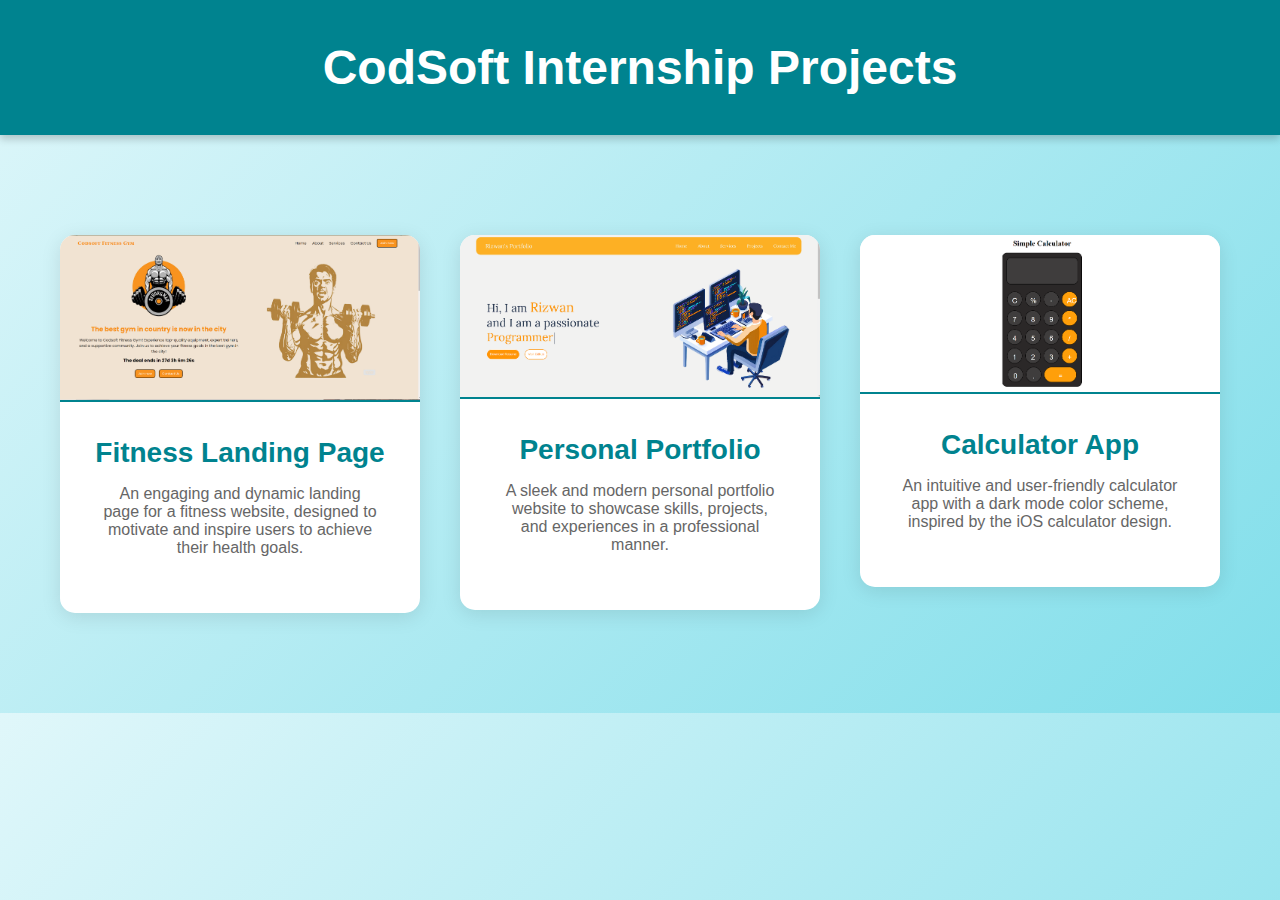
==== index.html @ 8f31845e "listing webpage added" ====
<!DOCTYPE html>
<html lang="en">
<head>
    <meta charset="UTF-8">
    <meta name="viewport" content="width=device-width, initial-scale=1.0">
    <title>CodSoft Internship Page</title>
    <link rel="stylesheet" href="style.css">
</head>
<body>
    <header>
        <h1>CodSoft Internship Projects</h1>
    </header>
    <div class="container">
        <a href="landing page/landingpage.html" class="project">
            <img src="landing page/preview_landingpage.png" alt="Fitness Landing Page Preview">
            <div class="project-content">
                <h2>Fitness Landing Page</h2>
                <p>An engaging and dynamic landing page for a fitness website, designed to motivate and inspire users to achieve their health goals.</p>
            </div>
        </a>
        <a href="portfolio/portfolio.html" class="project">
            <img src="portfolio/preview_portfolio.png" alt="Personal Portfolio Preview">
            <div class="project-content">
                <h2>Personal Portfolio</h2>
                <p>A sleek and modern personal portfolio website to showcase skills, projects, and experiences in a professional manner.</p>
            </div>
        </a>
        <a href="calculator/preview_calculator.png" class="project">
            <img src="calculator/preview_calculator.png" alt="Calculator App Preview">
            <div class="project-content">
                <h2>Calculator App</h2>
                <p>An intuitive and user-friendly calculator app with a dark mode color scheme, inspired by the iOS calculator design.</p>
            </div>
        </a>
    </div>
</body>
</html>
---- style.css ----
body {
    font-family: -apple-system, BlinkMacSystemFont, "Segoe UI", Roboto, "Helvetica Neue", Arial, sans-serif;
    margin: 0;
    padding: 0;
    background: linear-gradient(135deg, #e0f7fa, #80deea);
    color: #333;
    animation: fadeIn 1.5s ease-in-out;
}

@keyframes fadeIn {
    from { opacity: 0; }
    to { opacity: 1; }
}

header {
    background-color: #00838f;
    padding: 40px;
    text-align: center;
    color: #fff;
    box-shadow: 0 4px 8px rgba(0, 0, 0, 0.2);
}

header h1 {
    margin: 0;
    font-size: 3em;
    animation: slideDown 1s ease-in-out;
}

@keyframes slideDown {
    from { transform: translateY(-50px); opacity: 0; }
    to { transform: translateY(0); opacity: 1; }
}

.container {
    display: flex;
    flex-wrap: wrap;
    justify-content: space-around;
    align-items: flex-start;
    padding: 40px;
    max-width: 1200px;
    margin: 40px auto;
}

.project {
    background-color: #fff;
    border-radius: 15px;
    box-shadow: 0 4px 20px rgba(0, 0, 0, 0.1);
    margin: 20px;
    overflow: hidden;
    width: 30%;
    text-align: center;
    text-decoration: none;
    color: inherit;
    transition: transform 0.3s ease-in-out, box-shadow 0.3s ease-in-out;
    animation: fadeInUp 1s ease-in-out;
}

@keyframes fadeInUp {
    from { transform: translateY(20px); opacity: 0; }
    to { transform: translateY(0); opacity: 1; }
}

.project:hover {
    transform: translateY(-10px);
    box-shadow: 0 8px 30px rgba(0, 0, 0, 0.15);
}

.project img {
    width: 100%;
    height: auto;
    display: block;
    border-bottom: 2px solid #00838f;
}

.project-content {
    padding: 20px;
}

.project h2 {
    font-size: 1.75em;
    margin: 15px 0;
    color: #00838f;
}

.project p {
    font-size: 1em;
    padding: 0 20px 20px;
    color: #666;
}

@media (max-width: 768px) {
    .container {
        flex-direction: column;
        align-items: center;
    }

    .project {
        width: 80%;
        margin-bottom: 20px;
    }
}
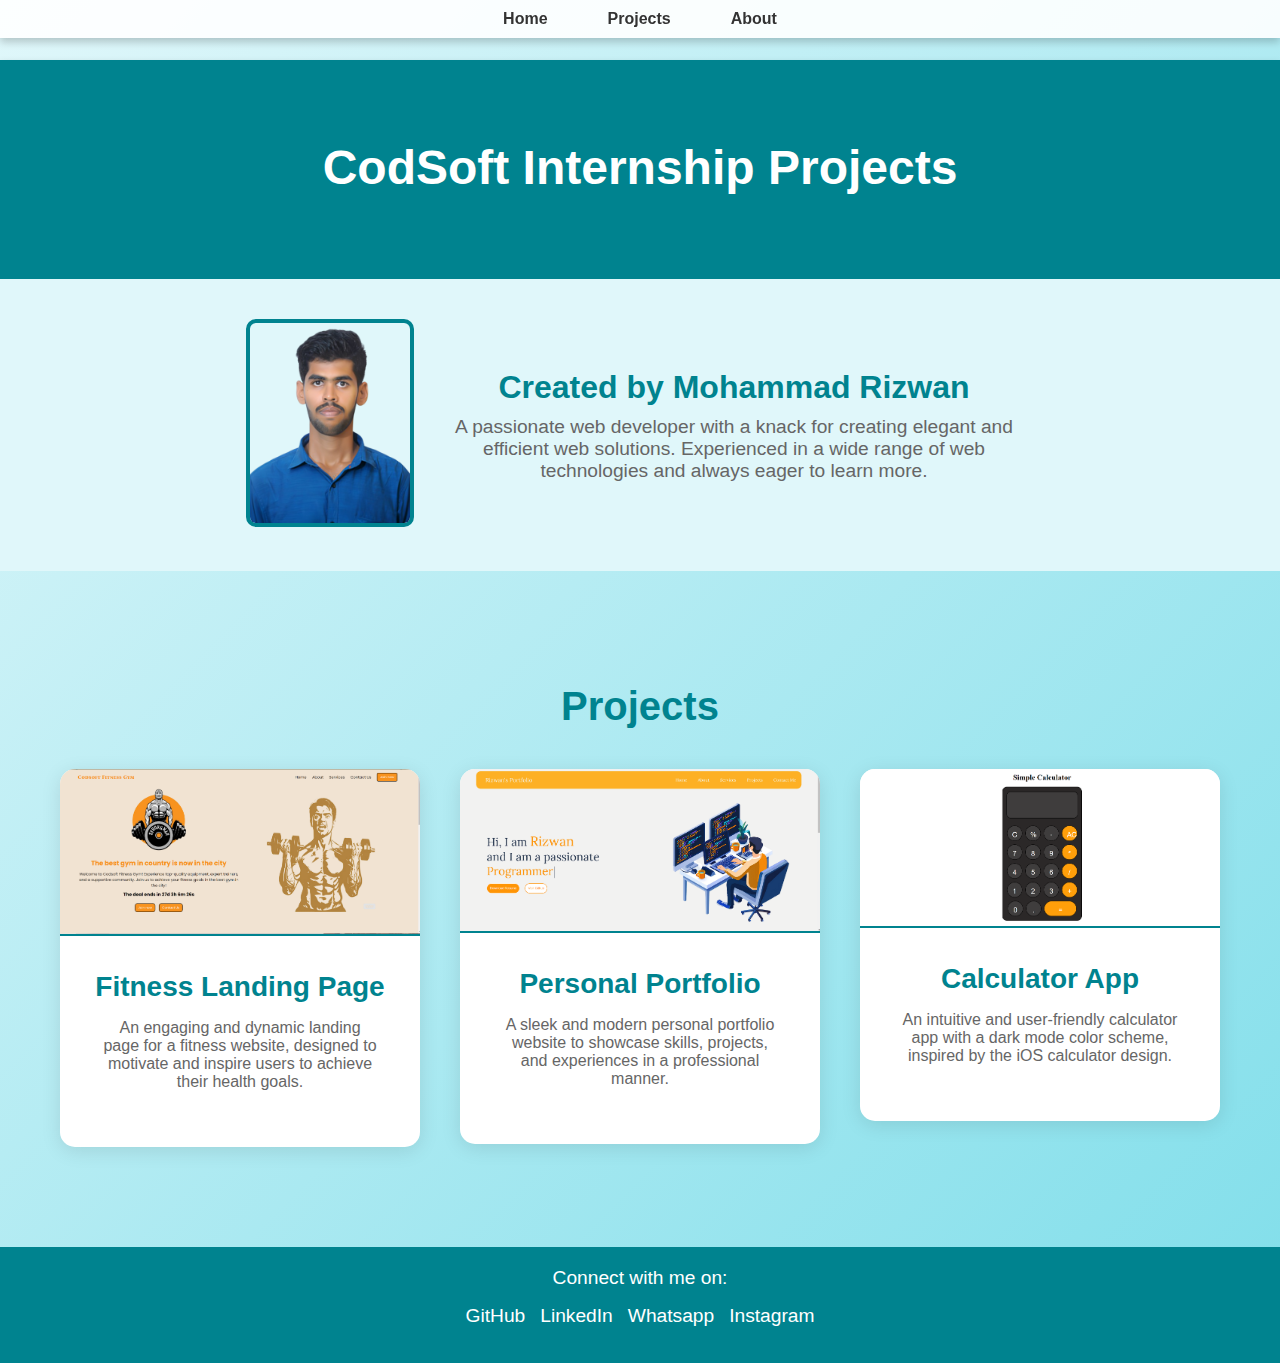
==== commit 89765531: "main index page has been modified" ====
--- a/index.html
+++ b/index.html
@@ -7,31 +7,55 @@
     <link rel="stylesheet" href="style.css">
 </head>
 <body>
-    <header>
+    <nav class="navbar">
+        <ul>
+            <li><a href="#home">Home</a></li>
+            <li><a href="#projects">Projects</a></li>
+            <li><a href="#about">About</a></li>
+        </ul>
+    </nav>
+    <header id="home">
         <h1>CodSoft Internship Projects</h1>
     </header>
-    <div class="container">
+    <section id="about" class="developer">
+        <a href="https://bio.site/Mohammad_Rizwan"><img src="sin_passport_rizwan-removebg-preview.png" alt="Developer Photo"></a>
+        <div class="developer-content">
+            <h2>Created by Mohammad Rizwan</h2>
+            <p>A passionate web developer with a knack for creating elegant and efficient web solutions. Experienced in a wide range of web technologies and always eager to learn more.</p>
+        </div>
+    </section>
+    <div id="projects" class="container">
+        <h2 class="projects-heading">Projects</h2>
         <a href="landing page/landingpage.html" class="project">
             <img src="landing page/preview_landingpage.png" alt="Fitness Landing Page Preview">
             <div class="project-content">
-                <h2>Fitness Landing Page</h2>
+                <h3>Fitness Landing Page</h3>
                 <p>An engaging and dynamic landing page for a fitness website, designed to motivate and inspire users to achieve their health goals.</p>
             </div>
         </a>
         <a href="portfolio/portfolio.html" class="project">
             <img src="portfolio/preview_portfolio.png" alt="Personal Portfolio Preview">
             <div class="project-content">
-                <h2>Personal Portfolio</h2>
+                <h3>Personal Portfolio</h3>
                 <p>A sleek and modern personal portfolio website to showcase skills, projects, and experiences in a professional manner.</p>
             </div>
         </a>
-        <a href="calculator/preview_calculator.png" class="project">
+        <a href="calculator/index.html" class="project">
             <img src="calculator/preview_calculator.png" alt="Calculator App Preview">
             <div class="project-content">
-                <h2>Calculator App</h2>
+                <h3>Calculator App</h3>
                 <p>An intuitive and user-friendly calculator app with a dark mode color scheme, inspired by the iOS calculator design.</p>
             </div>
         </a>
     </div>
+    <footer>
+        <p>Connect with me on:</p>
+        <ul class="social-media">
+            <li><a href="https://github.com/rizwan2004cs" target="_blank">GitHub</a></li>
+            <li><a href="https://www.linkedin.com/in/mohammad-rizwan-cs" target="_blank">LinkedIn</a></li>
+            <a href="https://wa.link/0b3afy">Whatsapp</a>
+            <li><a href="https://www.instagram.com/rizwan_2004_mohammad" target="_blank">Instagram</a></li>
+        </ul>
+    </footer>
 </body>
 </html>
--- a/style.css
+++ b/style.css
@@ -12,12 +12,51 @@
     to { opacity: 1; }
 }
 
+.navbar {
+    position: fixed;
+    top: 0;
+    left: 0;
+    width: 100%;
+    background-color: rgba(255, 255, 255, 0.9);
+    box-shadow: 0 4px 8px rgba(0, 0, 0, 0.2);
+    padding: 10px 0;
+    text-align: center;
+    z-index: 1000;
+}
+
+.navbar ul {
+    list-style: none;
+    margin: 0;
+    padding: 0;
+    display: flex;
+    justify-content: center;
+    gap: 20px;
+}
+
+.navbar li {
+    display: inline;
+}
+
+.navbar a {
+    text-decoration: none;
+    color: #333;
+    font-weight: bold;
+    padding: 10px 20px;
+    transition: background-color 0.3s ease, color 0.3s ease;
+}
+
+.navbar a:hover {
+    background-color: #00838f;
+    color: #fff;
+}
+
 header {
     background-color: #00838f;
-    padding: 40px;
+    padding: 80px 20px;
     text-align: center;
     color: #fff;
     box-shadow: 0 4px 8px rgba(0, 0, 0, 0.2);
+    margin-top: 60px; /* Adjusted margin-top to account for the fixed navbar */
 }
 
 header h1 {
@@ -29,6 +68,41 @@
 @keyframes slideDown {
     from { transform: translateY(-50px); opacity: 0; }
     to { transform: translateY(0); opacity: 1; }
+}
+
+section.developer {
+    display: flex;
+    align-items: center;
+    justify-content: center;
+    padding: 40px;
+    background-color: #e0f7fa;
+    text-align: center;
+    border-top: 4px solid #00838f;
+}
+
+.developer img {
+    width: 160px; /* Set width */
+    height: 200px; /* Set height */
+    object-fit: cover; /* Maintain aspect ratio and cover the container */
+    margin-right: 20px;
+    border-radius: 10px;
+    border: 4px solid #00838f;
+}
+
+.developer-content {
+    max-width: 600px;
+}
+
+.developer h2 {
+    font-size: 2em;
+    margin: 0 0 10px;
+    color: #00838f;
+}
+
+.developer p {
+    margin: 0;
+    font-size: 1.2em;
+    color: #666;
 }
 
 .container {
@@ -39,6 +113,14 @@
     padding: 40px;
     max-width: 1200px;
     margin: 40px auto;
+}
+
+.projects-heading {
+    width: 100%;
+    text-align: center;
+    color: #00838f;
+    font-size: 2.5em;
+    margin-bottom: 20px;
 }
 
 .project {
@@ -76,7 +158,7 @@
     padding: 20px;
 }
 
-.project h2 {
+.project h3 {
     font-size: 1.75em;
     margin: 15px 0;
     color: #00838f;
@@ -88,6 +170,38 @@
     color: #666;
 }
 
+footer {
+    background-color: #00838f;
+    color: #fff;
+    text-align: center;
+    padding: 20px 0;
+    margin-top: 40px;
+}
+
+footer p {
+    margin: 0;
+    font-size: 1.2em;
+}
+
+footer ul {
+    list-style: none;
+    padding: 0;
+    display: flex;
+    justify-content: center;
+    gap: 15px;
+}
+
+footer a {
+    color: #fff;
+    text-decoration: none;
+    font-size: 1.2em;
+    transition: color 0.3s ease;
+}
+
+footer a:hover {
+    color: #e0f7fa;
+}
+
 @media (max-width: 768px) {
     .container {
         flex-direction: column;
@@ -98,4 +212,17 @@
         width: 80%;
         margin-bottom: 20px;
     }
-}
+
+    .developer {
+        flex-direction: column;
+    }
+
+    .developer img {
+        margin-bottom: 20px;
+        margin-right: 0;
+    }
+
+    .developer-content {
+        text-align: center;
+    }
+}
